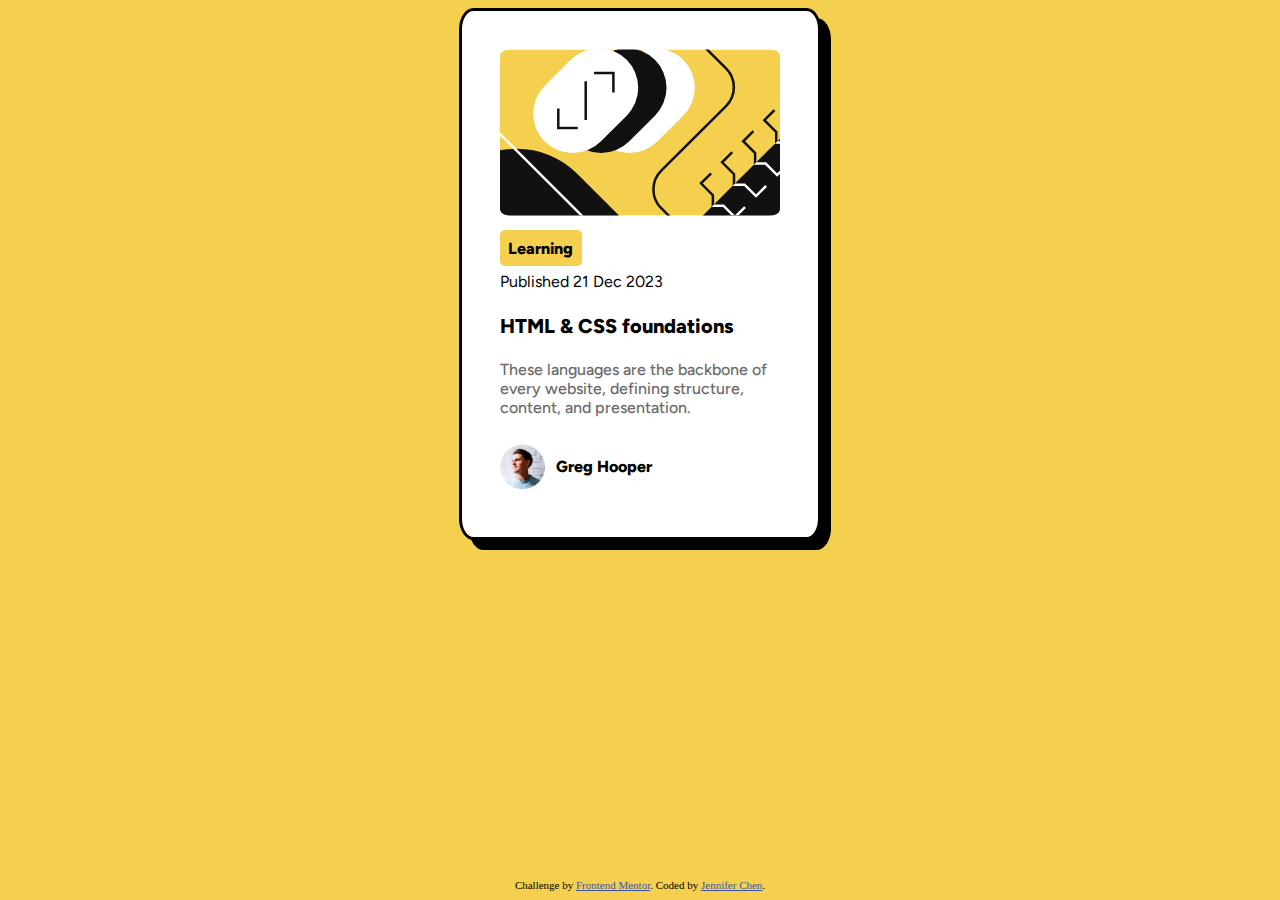
==== BlogPreviewCard/index.html @ c4a816e2 "upload folder BlogPreviewCard" ====
<!DOCTYPE html>
<html lang="en">
<head>
  <meta charset="UTF-8">
  <meta name="viewport" content="width=device-width, initial-scale=1.0"> <!-- displays site properly based on user's device -->

  <link rel="icon" type="image/png" sizes="32x32" href="./assets/images/favicon-32x32.png">
  <link rel="stylesheet" type="text/css" href="style.css">

  <title>Frontend Mentor | Blog preview card</title>

</head>
<body>

  <div class="card">
    <img src="assets/images/illustration-article.svg" class="thumbnail">

    <div class="info">
      <type>Learning</type><br>

      <date>Published 21 Dec 2023</date>

      <h2>HTML & CSS foundations</h2>

      <p>These languages are the backbone of every website, defining structure, content, and presentation.</p>
    </div>

    <div class="author">
      <img src="assets/images/image-avatar.webp" class="profile">
      Greg Hooper
    </div>
  </div>
  <footer class="attribution">
    Challenge by <a href="https://www.frontendmentor.io?ref=challenge" target="_blank">Frontend Mentor</a>. 
    Coded by <a href="#">Jennifer Chen</a>.
  </footer>
</body>
</html>
---- BlogPreviewCard/style.css ----
.attribution { font-size: 11px; text-align: center; position: absolute; bottom: 1%;}

.attribution a { color: hsl(228, 45%, 44%); }

body {
    background-color: hsl(47, 88%, 63%);
    display: flex;
    justify-content: center;
}

.thumbnail {
    width: 100%;
    grid-area: thumbnail;
    border-radius: 4%;
    margin-bottom: 5%;
}

@font-face {
    font-family: 'Figtree';
    src: url('assets/fonts/Figtree-VariableFont_wght.ttf');
}

.card {
    background-color: hsl(0, 0%, 100%);
    width: 280px;
    font-family: 'Figtree';
    font-size: 16px;
    display: grid;
    grid-template-areas: 
        "thumbnail" 
        "info"
        "author";
    border-radius: 4%;
    border: solid;
    box-shadow: 10px 10px black ;
    padding: 3%;
}

.info {
    text-align: left;
    display: grid;
    grid-area: info;
    grid-template-areas: 
        "type" 
        "date" 
        "h1" 
        "p";
    row-gap: 3%;
}

p {
    color: hsl(0, 0%, 42%);
    grid-area: p;
    font-weight: 500;
}

h2 {
    grid-area: h1;
    font-weight: 800;
    font-size: 20px;
    margin-bottom: 0;
}

type {
    grid-area: type;
    background-color: hsl(47, 88%, 63%);
    padding: 3%;
    width: 65px;
    border-radius: 5px;
    font-weight: 800;
}

date {
    grid-area: date;
}

.author {
    grid-area: author;
    font-weight: 800;
    display: flex;
    align-items: center;
}
.profile {
    height: 70%;
    padding-right: 4%;
}
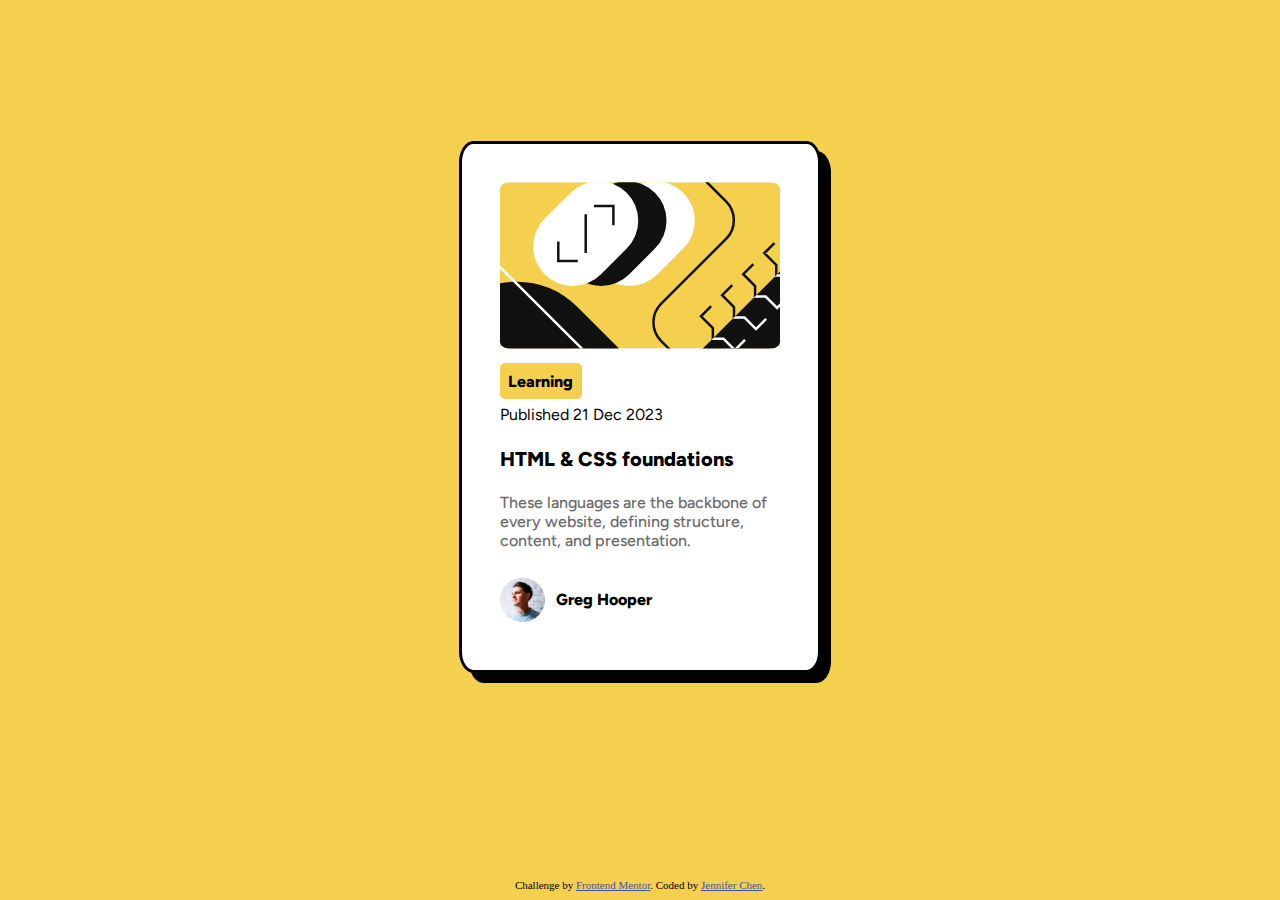
==== commit 1eccc1ea: "Update index.html" ====
--- a/BlogPreviewCard/index.html
+++ b/BlogPreviewCard/index.html
@@ -13,7 +13,7 @@
 <body>
 
   <div class="card">
-    <img src="assets/images/illustration-article.svg" class="thumbnail">
+    <img src="assets/images/illustration-article.svg" class="thumbnail" alt="">
 
     <div class="info">
       <type>Learning</type><br>
@@ -26,7 +26,7 @@
     </div>
 
     <div class="author">
-      <img src="assets/images/image-avatar.webp" class="profile">
+      <img src="assets/images/image-avatar.webp" class="profile" alt="">
       Greg Hooper
     </div>
   </div>
@@ -35,4 +35,4 @@
     Coded by <a href="#">Jennifer Chen</a>.
   </footer>
 </body>
-</html>+</html>
--- a/BlogPreviewCard/style.css
+++ b/BlogPreviewCard/style.css
@@ -34,6 +34,7 @@
     border: solid;
     box-shadow: 10px 10px black ;
     padding: 3%;
+    transform: translateY(25%);
 }
 
 .info {
@@ -83,4 +84,4 @@
 .profile {
     height: 70%;
     padding-right: 4%;
-}+}
